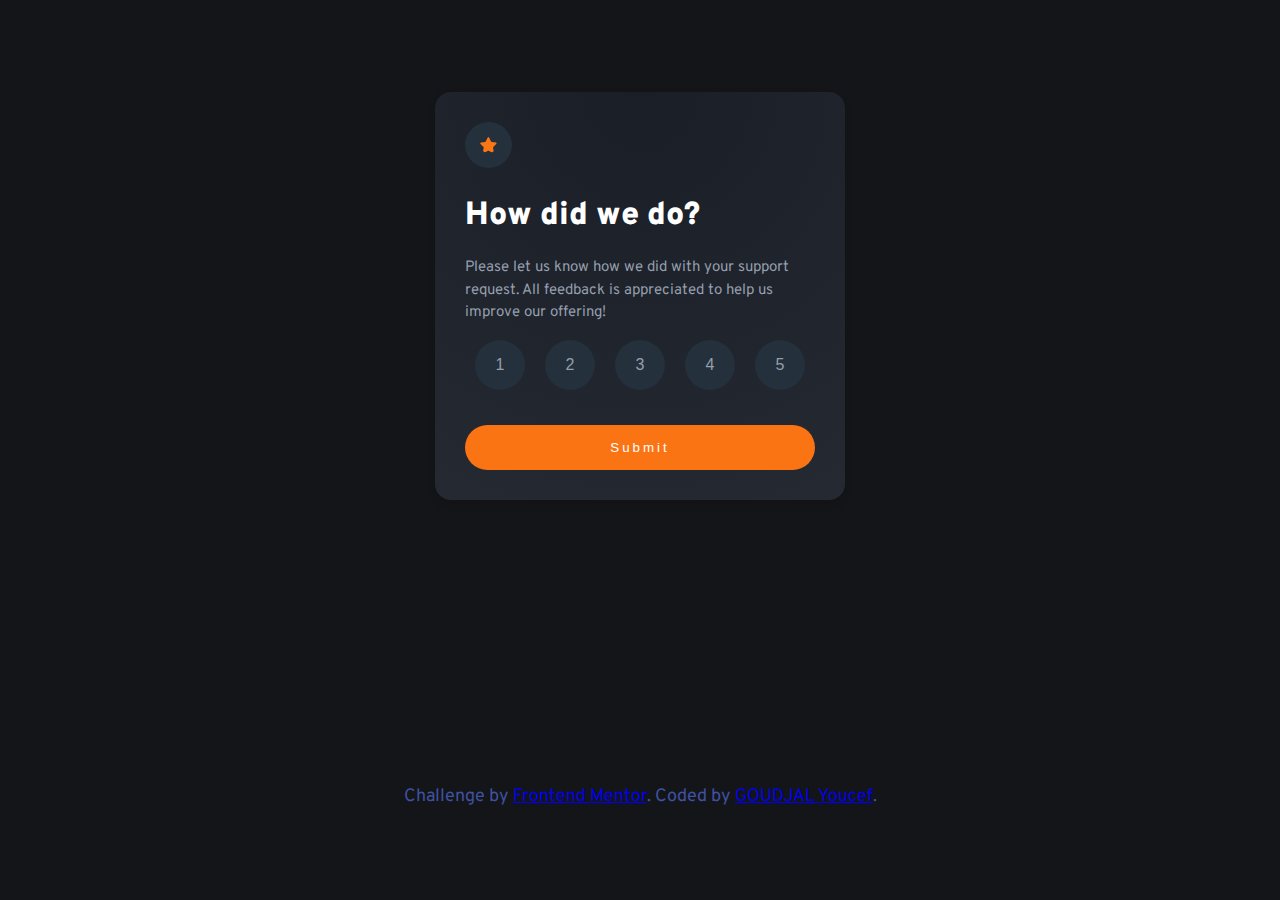
==== interactive-rating-component/index.html @ 0fe83e8a "interactive-rating-component challenge" ====
<!DOCTYPE html>
<html lang="en">
  <head>
    <meta charset="UTF-8" />
    <meta name="viewport" content="width=device-width, initial-scale=1.0" />
    <!-- displays site properly based on user's device -->
    <link rel="stylesheet" href="style.css" />
    <link rel="preconnect" href="https://fonts.googleapis.com" />
    <link rel="preconnect" href="https://fonts.gstatic.com" crossorigin />
    <link
      href="https://fonts.googleapis.com/css2?family=Overpass:wght@400;700&display=swap"
      rel="stylesheet"
    />
    <link
      rel="icon"
      type="image/png"
      sizes="32x32"
      href="./images/favicon-32x32.png"
    />

    <title>Frontend Mentor | Interactive rating component</title>
  </head>
  <body>
    <main>
      <!-- Rating state start -->
      <section id="Rating" class="display">
        <div class="palet">
          <form action="#" target="_self" onsubmit="return submitForm()">
            <img src="images/icon-star.svg" alt="star" class="star" />
            <h1><b>How did we do?</b></h1>
            <p class="desc">
              Please let us know how we did with your support request. All
              feedback is appreciated to help us improve our offering!
            </p>
            <div id="float-container">
              <!-- 1 2 3 4 5 in JS -->
            </div>
            <input type="submit" value="Submit" class="submit-button" />
          </form>
        </div>
      </section>
      <!-- Rating state end -->

      <!-- Thank you state start -->
      <section id="Thanks" class="hide">
        <!-- 1 2 3 4 5 in JS -->
        <div class="palet center">
          <img
            src="images/illustration-thank-you.svg"
            alt="illustration thank you"
          />
          <div id="result"></div>
          <h1>Thank you!</h1>
          <p class="desc">
            We appreciate you taking the time to give a rating. <br />
            If you ever need more support, don’t hesitate to <br />
            get in touch!
          </p>
        </div>
      </section>
      <!-- Thank you state end -->
    </main>

    <footer>
      <div class="attribution">
        Challenge by
        <a href="https://www.frontendmentor.io?ref=challenge" target="_blank"
          >Frontend Mentor</a
        >. Coded by
        <a href="https://github.com/Youcef-Goudjal">GOUDJAL Youcef</a>.
      </div>
    </footer>
    <script src="app.js"></script>
  </body>
</html>
---- interactive-rating-component/style.css ----
.hide {
  display: none;
}
.display {
  display: block;
}
.center {
  text-align: center;
}

#text {
  margin: 0;
}

body {
  background-color: #141518;
  font-family: "Overpass", sans-serif;
  margin: auto;
  min-height: 100vh;
  display: grid;
  place-items: center;
}

main {
  display: block;
}

.star {
  border-radius: 100%;
  border: node;
  padding: 15px;
  background-color: #24303c;
}

.palet {
  padding: 30px;
  background-color: hsl(213, 19%, 18%);
  width: 350px;
  border-radius: 16px;
  margin: auto;
  box-shadow: 0 4px 8px 0 rgb(0 0 0 / 10%);
  background-image: radial-gradient(circle at top, #191e27, #242932);
}

#result {
  font-size: 18px;
  background-color: #24303c;
  color: hsl(25, 97%, 53%);
  border-radius: 20px;
  padding: 10px;
  margin: 10%;
  white-space: nowrap;
}

#Thanks > .palet {
  padding: 35px;
}

.desc {
  font-size: 15px;
  color: hsl(217, 12%, 63%);
  line-height: 1.5;
}

h1 {
  color: hsl(0, 0%, 100%);
}

#float-container {
  width: 100%;
  display: flex;
  justify-content: space-around;
}

.float-child {
  float: left;
  border-radius: 100%;
  padding: 15px;
  background-color: #24303c;
  color: hsl(217, 12%, 63%);
  text-align: center;
  font-size: 16px;
  /* margin: 5% 5% 10% 0%; */
  width: 50px;
  height: 50px;
  border: none;
  cursor: pointer;
}

.float-child:hover {
  background-color: hsl(216, 12%, 54%);
  color: white;
  transition: 0.7s;
}

.float-child:active {
  background-color: hsl(25, 97%, 53%);
  color: white;
}

.button-selected {
  background-color: hsl(25, 97%, 53%);
  color: white;
}

.submit-button {
  display: block;
  border-radius: 50px;
  width: 100%;
  padding: 15px;
  background-color: hsl(25, 97%, 53%);
  color: white;
  letter-spacing: 3px;
  margin-top: 10%;
  margin-right: 10%;
  border: none;
  cursor: pointer;
}
.submit-button:hover {
  background-color: white;
  color: hsl(25, 97%, 53%);
}

footer {
  font-size: 18px;
  text-align: center;
  color: hsl(228, 45%, 44%);
  text-align: center;
  padding-top: 100px;
}
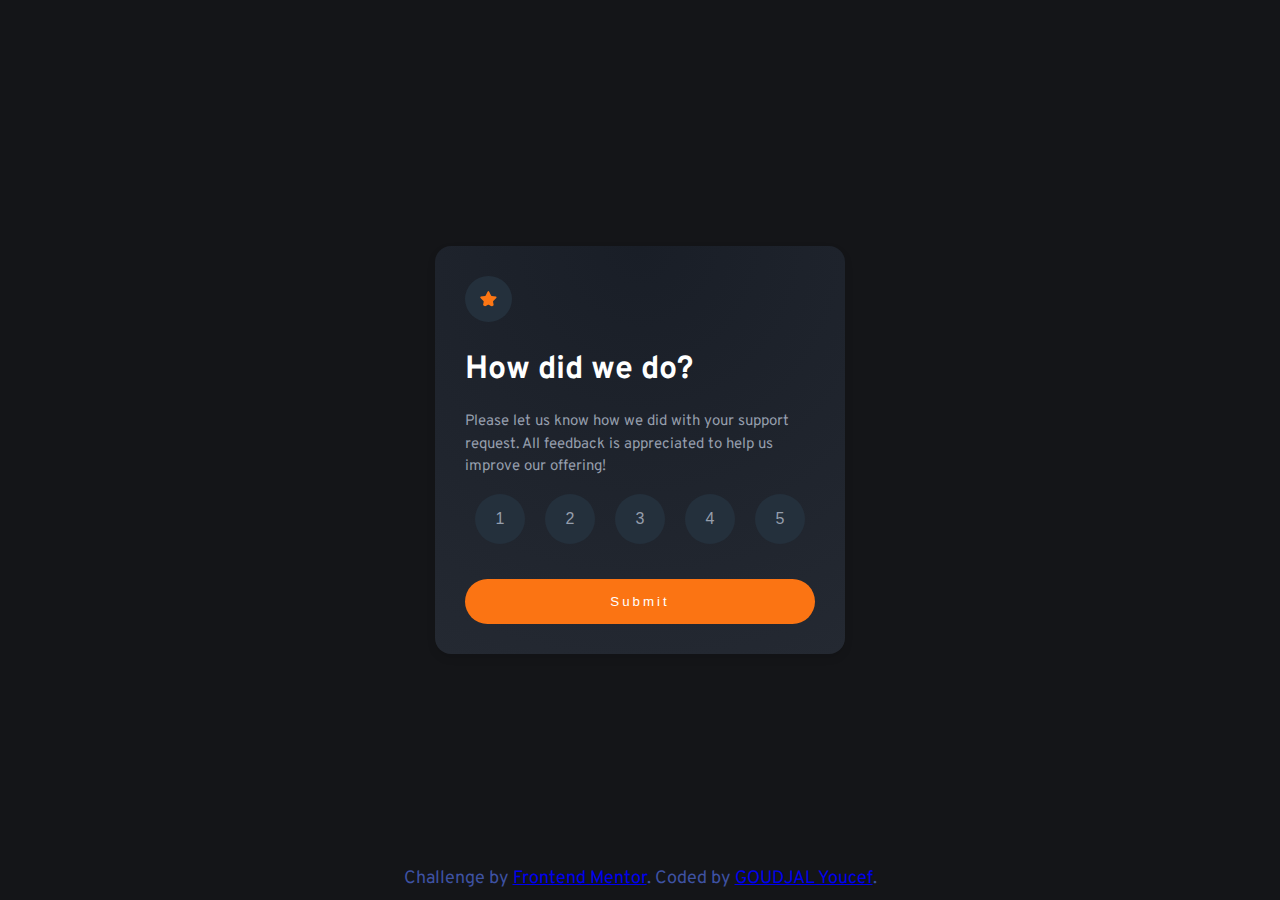
==== commit 89cfa119: "fix h1 color" ====
--- a/interactive-rating-component/index.html
+++ b/interactive-rating-component/index.html
@@ -27,7 +27,7 @@
         <div class="palet">
           <form action="#" target="_self" onsubmit="return submitForm()">
             <img src="images/icon-star.svg" alt="star" class="star" />
-            <h1><b>How did we do?</b></h1>
+            <h1>How did we do?</h1>
             <p class="desc">
               Please let us know how we did with your support request. All
               feedback is appreciated to help us improve our offering!
--- a/interactive-rating-component/style.css
+++ b/interactive-rating-component/style.css
@@ -17,8 +17,9 @@
   font-family: "Overpass", sans-serif;
   margin: auto;
   min-height: 100vh;
-  display: grid;
-  place-items: center;
+  display: flex;
+  flex-direction: column;
+  justify-content: center;
 }
 
 main {
@@ -63,7 +64,7 @@
 }
 
 h1 {
-  color: hsl(0, 0%, 100%);
+  color: white;
 }
 
 #float-container {
@@ -122,6 +123,9 @@
 }
 
 footer {
+  position: absolute;
+  bottom: 10px;
+  width: 100vw;
   font-size: 18px;
   text-align: center;
   color: hsl(228, 45%, 44%);
